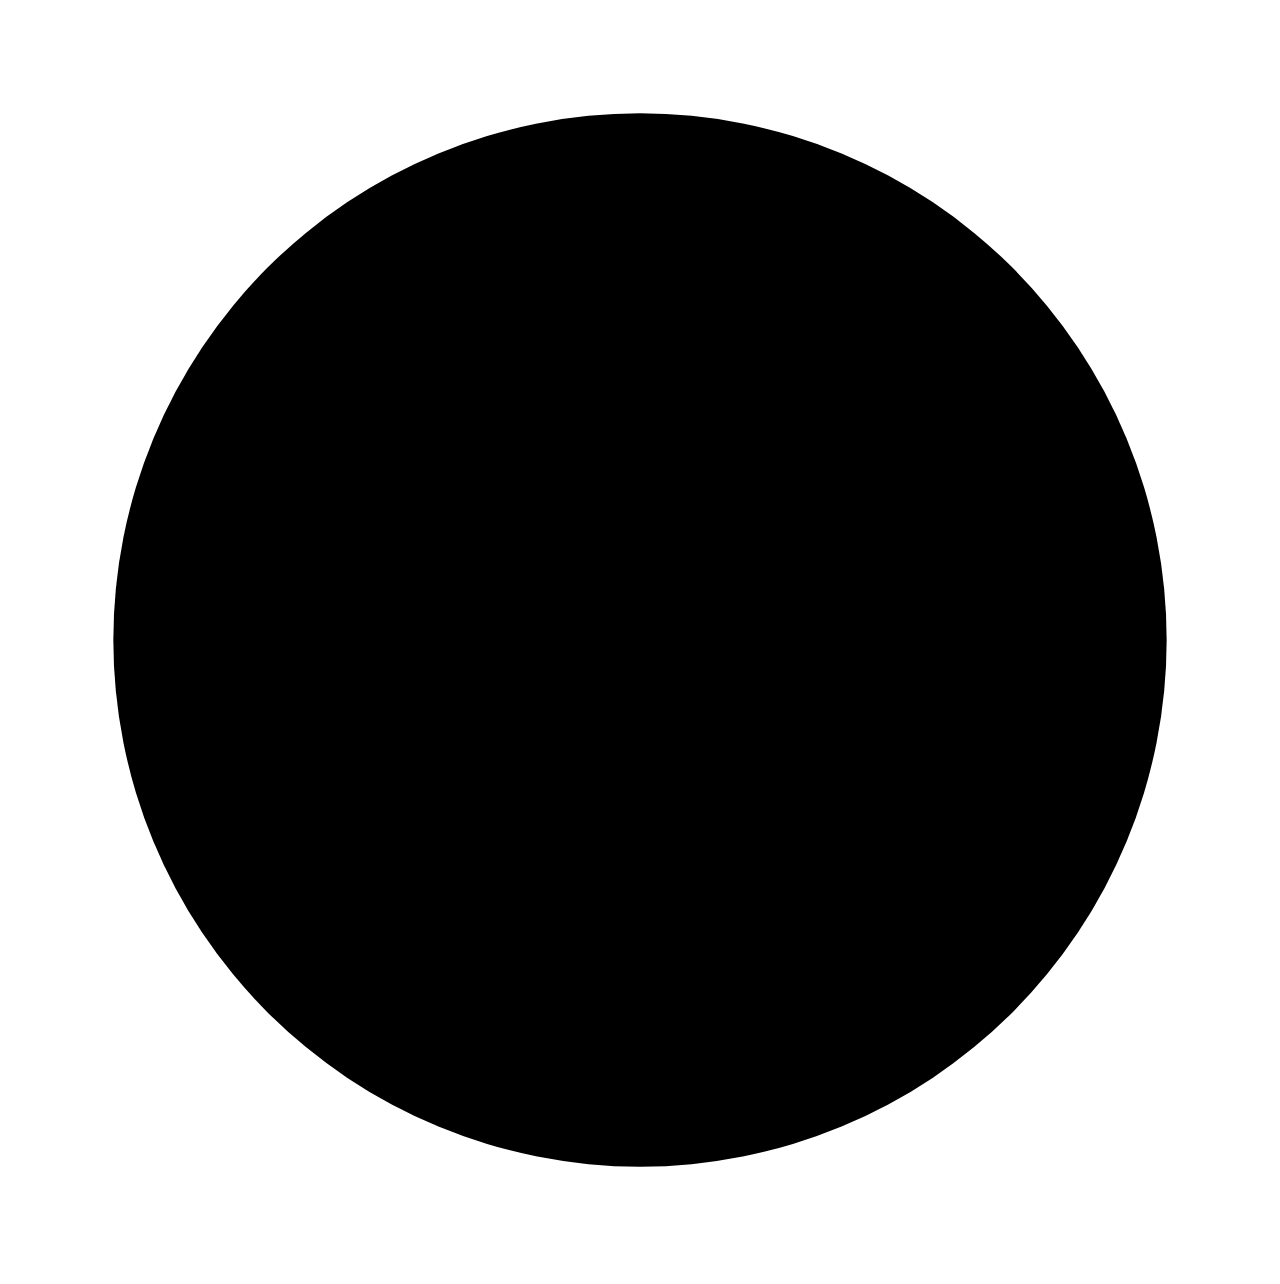
==== animacoes-svg/index.html @ 9b3d4b9b "added animation-svg style" ====
<!DOCTYPE html>
<html>
    <head>
        <meta charset='utf-8'>
        <meta http-equiv='X-UA-Compatible' content='IE=edge'>
        <title>Page Title</title>
        <meta name='viewport' content='width=device-width, initial-scale=1'>
        <link rel='stylesheet' type='text/css' media='screen' href='style.css'>
    </head>
    <body>
        <svg viewBox="0 0 120 120" version="1.1"
            xmlns="http://www.w3.org/2000/svg">
            <circle cx="60" cy="60" r="50"/>
        </svg>
        
    </body>
</html>
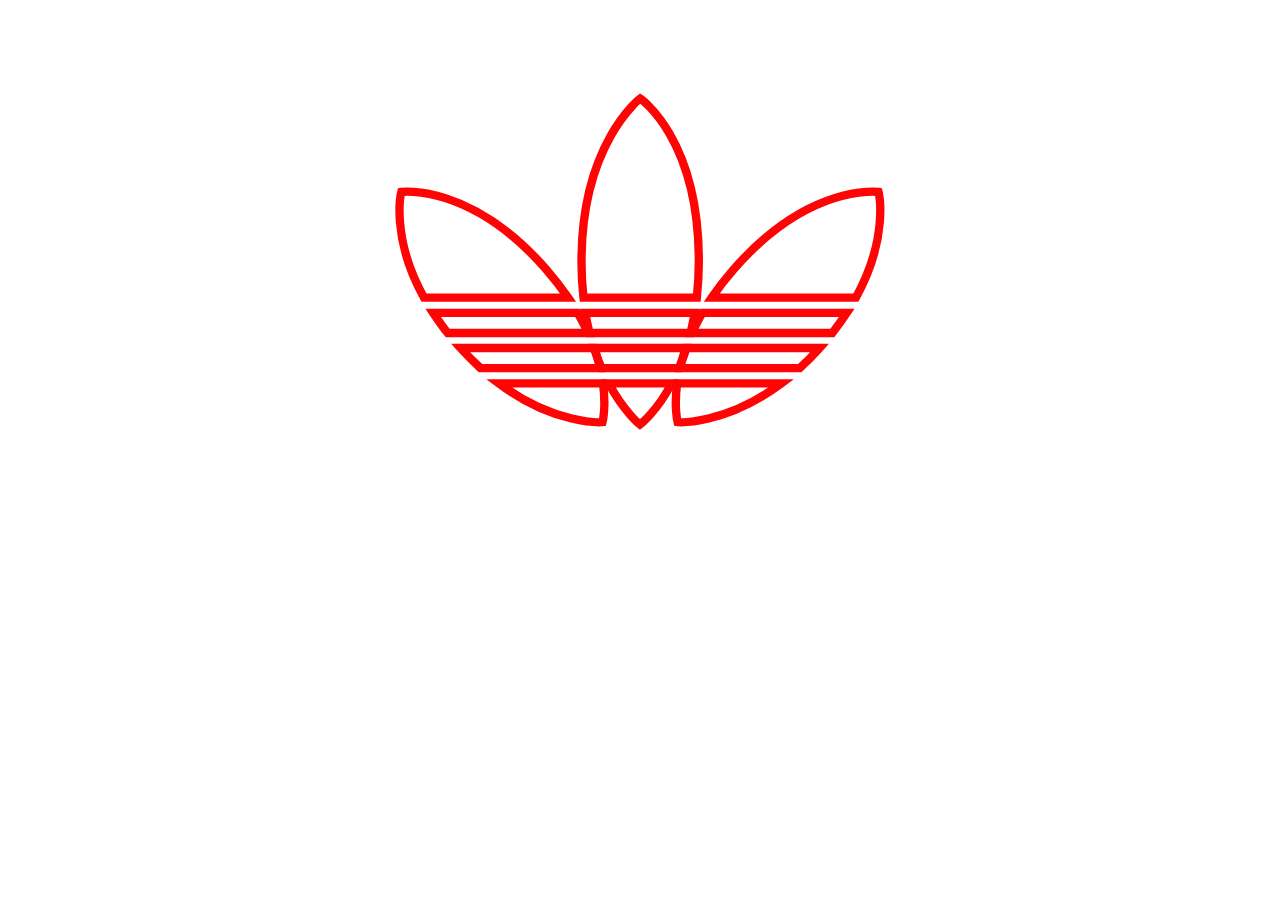
==== commit 3e2b943c: "added all files about animation with svg" ====
--- a/animacoes-svg/index.html
+++ b/animacoes-svg/index.html
@@ -3,15 +3,18 @@
     <head>
         <meta charset='utf-8'>
         <meta http-equiv='X-UA-Compatible' content='IE=edge'>
-        <title>Page Title</title>
+        <title>SVG Animated</title>
         <meta name='viewport' content='width=device-width, initial-scale=1'>
         <link rel='stylesheet' type='text/css' media='screen' href='style.css'>
     </head>
     <body>
-        <svg viewBox="0 0 120 120" version="1.1"
+        <!-- <svg viewBox="0 0 120 120" version="1.1"
             xmlns="http://www.w3.org/2000/svg">
             <circle cx="60" cy="60" r="50"/>
-        </svg>
-        
+        </svg> -->
+
+        <!-- <img src="illustrator/adidas-logo.svg" alt="Logo da adidas"/> -->
+
+        <object class="svg-image adidas-02" data="illustrator/adidas-logo-2.svg" type="image/svg+xml"></object>
     </body>
 </html>--- a/animacoes-svg/style.css
+++ b/animacoes-svg/style.css
@@ -0,0 +1,25 @@
+@keyframes dashAnimation {
+    to {
+        stroke-dasharray: 1200;
+        stroke-dashoffset: 0;
+        fill: blue;
+    }
+}
+
+.svg-image {
+    width: 500px;
+    height: 500px;
+    display: block;
+    margin: 0 auto;
+}
+
+.st0{
+    fill:transparent;
+    stroke:#ff0404;
+    stroke-width:5;
+    stroke-miterlimit:10;
+
+    stroke-dasharray: 0;
+    stroke-dashoffset: 5;
+    animation: dashAnimation 5s linear infinite;
+}